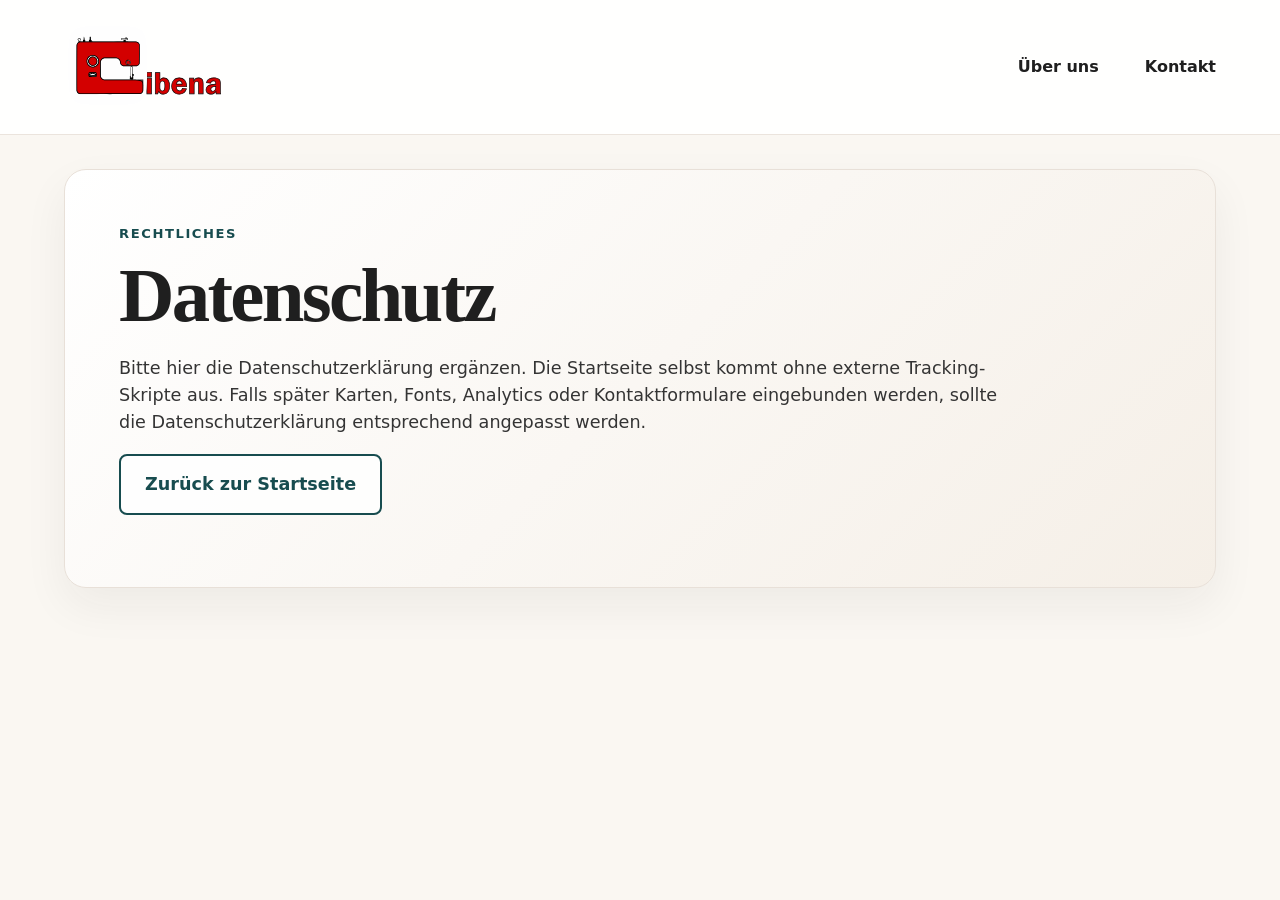
==== datenschutz.html @ ac2e609b "Bestand der Seite cibena.thss.online übernommen" ====
<!doctype html>
<html lang="de"><head><meta charset="utf-8"><meta name="viewport" content="width=device-width,initial-scale=1"><title>Datenschutz – Cibena</title><link rel="stylesheet" href="assets/css/styles.css"></head>
<body><header class="site-header"><a class="brand" href="index.html"><img src="assets/img/logo-cibena.svg" alt="Cibena"></a><nav class="main-nav"><a href="index.html#ueber-uns">Über uns</a><a href="index.html#kontakt">Kontakt</a></nav></header>
<main class="about"><section class="about-card"><p class="eyebrow">Rechtliches</p><h1>Datenschutz</h1><p>Bitte hier die Datenschutzerklärung ergänzen. Die Startseite selbst kommt ohne externe Tracking-Skripte aus. Falls später Karten, Fonts, Analytics oder Kontaktformulare eingebunden werden, sollte die Datenschutzerklärung entsprechend angepasst werden.</p><p><a class="btn btn-secondary" href="index.html">Zurück zur Startseite</a></p></section></main></body></html>
---- assets/css/styles.css ----
:root {
  --red: #d40000;
  --red-dark: #9f0000;
  --petrol: #174c4f;
  --petrol-soft: #e8f1f0;
  --cream: #faf7f2;
  --cream-2: #f5efe7;
  --surface: #ffffff;
  --text: #1f1f1f;
  --muted: #66615c;
  --border: #e8e0d8;
  --shadow: 0 20px 55px rgba(31, 31, 31, .10);
  --radius: 22px;
  --max: 1280px;
}

* { box-sizing: border-box; }
html { scroll-behavior: smooth; }
body {
  margin: 0;
  font-family: Inter, ui-sans-serif, system-ui, -apple-system, BlinkMacSystemFont, "Segoe UI", sans-serif;
  color: var(--text);
  background: var(--cream);
  line-height: 1.55;
}
img { max-width: 100%; height: auto; }
a { color: inherit; }

.site-header {
  position: sticky;
  top: 0;
  z-index: 20;
  display: flex;
  align-items: center;
  justify-content: space-between;
  gap: 32px;
  padding: 22px clamp(22px, 5vw, 68px);
  background: rgba(255, 255, 255, .92);
  backdrop-filter: blur(18px);
  border-bottom: 1px solid rgba(232, 224, 216, .85);
}
.brand img { width: 180px; display: block; }
.main-nav { display: flex; align-items: center; gap: clamp(18px, 4vw, 46px); font-weight: 700; }
.main-nav a { text-decoration: none; }
.main-nav a:not(.phone-button):hover { color: var(--red); }
.phone-button {
  display: inline-flex;
  align-items: center;
  gap: 10px;
  background: var(--petrol);
  color: #fff;
  padding: 14px 22px;
  border-radius: 8px;
  box-shadow: 0 10px 22px rgba(23, 76, 79, .18);
}

.hero {
  display: grid;
  grid-template-columns: minmax(0, 1fr) minmax(420px, .95fr);
  min-height: 610px;
  background: linear-gradient(90deg, #fff 0%, #fff 47%, rgba(255,255,255,.64) 55%, rgba(255,255,255,0) 68%), var(--cream);
  overflow: hidden;
}
.hero-copy {
  align-self: center;
  padding: clamp(46px, 7vw, 88px) clamp(22px, 5vw, 68px);
  max-width: 760px;
}
.eyebrow {
  margin: 0 0 12px;
  color: var(--petrol);
  font-size: .82rem;
  font-weight: 800;
  letter-spacing: .12em;
  text-transform: uppercase;
}
h1, h2, h3 {
  margin: 0;
  line-height: 1.05;
  letter-spacing: -.035em;
}
h1 {
  font-family: Georgia, "Times New Roman", serif;
  font-size: clamp(3rem, 7vw, 4.8rem);
  font-weight: 600;
  max-width: 720px;
}
h2 { font-size: clamp(2rem, 4vw, 3.6rem); }
h3 { font-size: clamp(2rem, 3vw, 3.1rem); color: var(--red); font-family: Georgia, "Times New Roman", serif; font-weight: 600; }
h4 { margin: 0 0 10px; color: var(--red); font-family: Georgia, "Times New Roman", serif; font-size: 1.25rem; }
.accent-line { width: 72px; height: 5px; margin: 28px 0; background: var(--red); border-radius: 999px; }
.hero-text { max-width: 640px; font-size: clamp(1.05rem, 2vw, 1.25rem); color: #2f2f2f; }
.hero-actions, .cta-actions { display: flex; flex-wrap: wrap; gap: 18px; margin-top: 30px; }
.btn {
  display: inline-flex;
  align-items: center;
  justify-content: center;
  min-height: 54px;
  padding: 15px 24px;
  border-radius: 8px;
  text-decoration: none;
  font-weight: 800;
  transition: transform .2s ease, box-shadow .2s ease, background .2s ease;
}
.btn:hover { transform: translateY(-2px); }
.btn-primary { background: var(--red); color: #fff; box-shadow: 0 12px 26px rgba(212,0,0,.18); }
.btn-primary:hover { background: var(--red-dark); }
.btn-secondary { border: 2px solid var(--petrol); color: var(--petrol); background: rgba(255,255,255,.82); }
.hero-image {
  min-height: 560px;
  background-image: url('../img/hero-workshop.jpg');
  background-size: cover;
  background-position: center;
}

.services { position: relative; padding: 0 clamp(20px, 5vw, 68px) 58px; margin-top: -22px; }
.wave {
  height: 74px;
  margin-inline: calc(clamp(20px, 5vw, 68px) * -1);
  background:
    radial-gradient(120% 80px at 15% 0%, transparent 72%, var(--petrol-soft) 72.5% 100%),
    linear-gradient(180deg, transparent 0 50%, var(--petrol-soft) 50% 100%);
  border-top: 3px solid rgba(23, 76, 79, .85);
  opacity: .92;
}
.section-head { max-width: var(--max); margin: 0 auto 24px; }
.section-head h2 { font-size: clamp(1.8rem, 3vw, 2.6rem); }
.service-tabs {
  max-width: var(--max);
  margin: 0 auto 18px;
  display: grid;
  grid-template-columns: repeat(3, 1fr);
  gap: 22px;
}
.service-card {
  position: relative;
  border: 2px solid var(--petrol);
  border-radius: 12px;
  background: rgba(255,255,255,.92);
  padding: 22px;
  display: grid;
  grid-template-columns: 72px 1fr;
  gap: 18px;
  align-items: center;
  text-align: left;
  font: inherit;
  color: var(--petrol);
  cursor: pointer;
  box-shadow: 0 14px 32px rgba(31,31,31,.07);
  transition: transform .2s ease, border .2s ease, color .2s ease, box-shadow .2s ease;
}
.service-card:hover { transform: translateY(-3px); box-shadow: 0 20px 45px rgba(31,31,31,.10); }
.service-card strong { display: block; margin-bottom: 7px; font-family: Georgia, "Times New Roman", serif; font-size: 1.35rem; line-height: 1.15; }
.service-card small { display: block; color: #303030; font-size: .96rem; line-height: 1.42; }
.service-card.is-active { border-color: var(--red); color: var(--red); }
.service-card.is-active::after {
  content: "";
  position: absolute;
  left: 50%;
  bottom: -17px;
  transform: translateX(-50%);
  border-left: 14px solid transparent;
  border-right: 14px solid transparent;
  border-top: 17px solid var(--red);
}
.icon-circle {
  width: 66px; height: 66px; border-radius: 50%; display: grid; place-items: center;
  background: var(--petrol-soft);
}
.service-card.is-active .icon-circle { background: rgba(212,0,0,.08); }
.icon-circle svg { width: 39px; height: 39px; fill: none; stroke: currentColor; stroke-width: 2.6; stroke-linecap: round; stroke-linejoin: round; }

.detail-shell { max-width: var(--max); margin: 0 auto; }
.detail-panel {
  display: grid;
  grid-template-columns: 1fr minmax(250px, 360px);
  gap: 30px;
  align-items: center;
  background: rgba(255,255,255,.95);
  border: 1px solid var(--border);
  border-radius: 14px;
  padding: clamp(24px, 4vw, 36px);
  box-shadow: var(--shadow);
  animation: fadeIn .28s ease both;
}
@keyframes fadeIn { from { opacity: 0; transform: translateY(8px); } to { opacity: 1; transform: none; } }
.detail-content > p { max-width: 820px; margin: 12px 0 24px; }
.info-grid { display: grid; grid-template-columns: repeat(3, 1fr); gap: 24px; margin: 24px 0 8px; }
.info-grid > div { padding-right: 20px; border-right: 1px solid var(--border); }
.info-grid > div:last-child { border-right: 0; }
ul, ol { margin: 0; padding-left: 1.25rem; }
li::marker { color: var(--red); }
.detail-image { width: 100%; max-height: 310px; object-fit: cover; border-radius: 18px; justify-self: end; }

.about { padding: 34px clamp(20px, 5vw, 68px) 66px; }
.about-card {
  max-width: var(--max);
  margin: 0 auto;
  padding: clamp(28px, 5vw, 54px);
  border-radius: var(--radius);
  background: linear-gradient(135deg, #fff, var(--cream-2));
  border: 1px solid var(--border);
  box-shadow: 0 18px 45px rgba(31,31,31,.06);
}
.about-card h2 { max-width: 770px; }
.about-card p:not(.eyebrow) { max-width: 900px; color: #343434; font-size: 1.1rem; }
.trust-list { display: flex; flex-wrap: wrap; gap: 12px; margin-top: 28px; }
.trust-list span { padding: 10px 14px; border: 1px solid var(--border); background: #fff; border-radius: 999px; color: var(--petrol); font-weight: 800; }

.contact-cta {
  max-width: var(--max);
  margin: 0 auto 52px;
  padding: clamp(28px, 5vw, 54px);
  display: grid;
  grid-template-columns: 120px 1fr auto;
  align-items: center;
  gap: 32px;
  background: rgba(255,255,255,.92);
  border: 1px solid var(--border);
  border-radius: var(--radius);
  box-shadow: var(--shadow);
}
.cta-icon { width: 110px; height: 110px; border-radius: 50%; background: rgba(212,0,0,.08); color: var(--red); display: grid; place-items: center; }
.cta-icon svg { width: 64px; fill: none; stroke: currentColor; stroke-width: 2.4; stroke-linecap: round; stroke-linejoin: round; }
.contact-cta h2 { font-family: Georgia, "Times New Roman", serif; font-weight: 600; font-size: clamp(2rem, 3vw, 3rem); }
.contact-cta p { color: #343434; font-size: 1.12rem; }

.footer { padding: 30px clamp(20px, 5vw, 68px) 26px; background: var(--cream-2); }
.footer-wave { height: 50px; margin: 0 calc(clamp(20px, 5vw, 68px) * -1) 40px; border-top: 2px solid rgba(177, 164, 150, .45); border-radius: 50% 50% 0 0 / 100% 100% 0 0; }
.footer-grid { max-width: var(--max); margin: 0 auto; display: grid; grid-template-columns: 1.3fr 1fr 1.05fr 1.15fr; gap: clamp(28px, 5vw, 62px); }
.footer h3 { color: var(--petrol); font-size: 1.35rem; font-family: Georgia, "Times New Roman", serif; margin-bottom: 18px; }
.footer h3::after { content: ""; display: block; width: 38px; height: 3px; background: var(--petrol); margin-top: 12px; border-radius: 99px; }
.footer-brand img { width: 178px; margin-bottom: 24px; }
.footer p, .footer li, .hours { color: #343434; }
.footer-links, .contact-list { list-style: none; padding: 0; margin: 0; }
.footer-links li { border-bottom: 1px solid var(--border); }
.footer-links a { display: block; padding: 14px 0; text-decoration: none; color: var(--petrol); font-weight: 800; }
.footer-links a:hover, .text-link:hover { color: var(--red); }
.contact-list li { margin-bottom: 18px; }
.contact-list strong { display: block; color: var(--text); }
.contact-list a { color: var(--petrol); font-weight: 800; text-decoration: none; }
.hours { margin: 0; }
.hours div { display: grid; grid-template-columns: 1fr 1fr; gap: 16px; margin-bottom: 18px; }
.hours dt { font-weight: 800; }
.hours dd { margin: 0; }
.hint { border-top: 1px solid var(--border); padding-top: 18px; }
.legal { max-width: var(--max); margin: 44px auto 0; padding-top: 22px; border-top: 1px solid var(--border); display: flex; justify-content: space-between; gap: 18px; color: #343434; }
.legal a { text-decoration: none; }
.legal a:hover { color: var(--red); }

@media (max-width: 1050px) {
  .hero { grid-template-columns: 1fr; background: #fff; }
  .hero-image { min-height: 420px; order: -1; }
  .service-tabs, .info-grid, .footer-grid { grid-template-columns: 1fr; }
  .detail-panel, .contact-cta { grid-template-columns: 1fr; }
  .detail-image { justify-self: stretch; }
  .info-grid > div { border-right: 0; border-bottom: 1px solid var(--border); padding: 0 0 18px; }
  .info-grid > div:last-child { border-bottom: 0; }
}
@media (max-width: 720px) {
  .site-header { position: static; align-items: flex-start; flex-direction: column; }
  .brand img { width: 150px; }
  .main-nav { width: 100%; flex-wrap: wrap; gap: 16px 24px; }
  .phone-button { width: 100%; justify-content: center; }
  h1 { font-size: clamp(3rem, 14vw, 4.6rem); }
  .hero-copy { padding-top: 38px; }
  .hero-image { min-height: 320px; }
  .service-card { grid-template-columns: 58px 1fr; padding: 18px; }
  .icon-circle { width: 54px; height: 54px; }
  .icon-circle svg { width: 32px; height: 32px; }
  .legal { flex-direction: column; }
}

/* Sicherstellen, dass inaktive SPA-Detailkacheln nicht sichtbar sind.
   Ohne diese Regel kann die display:grid-Regel das HTML-hidden-Attribut ueberstimmen. */
.detail-panel[hidden] {
  display: none !important;
}
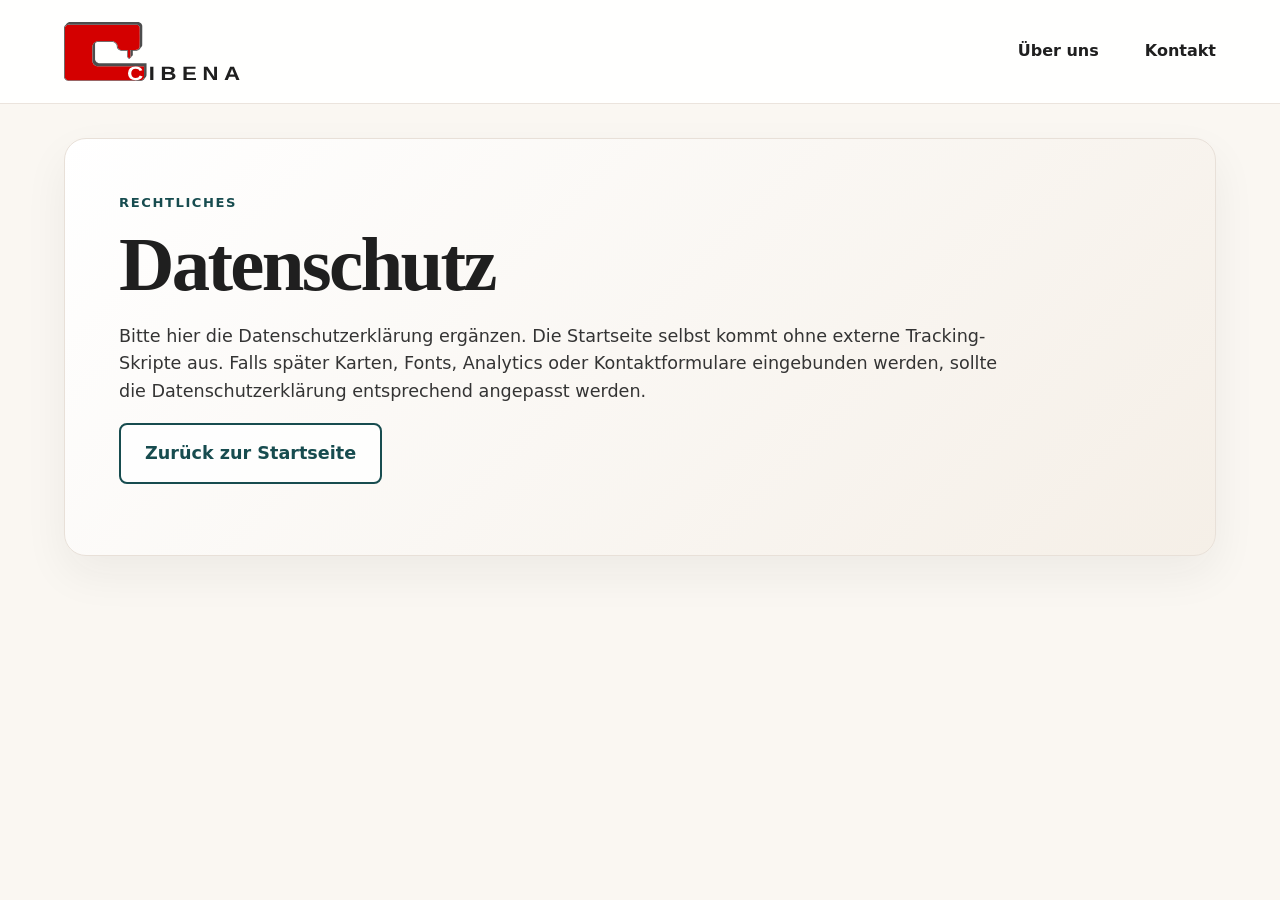
==== commit 3da10b3f: "Logo: vereinfachte Nähmaschine aus D:\Logos statt des detaillierten Logos" ====
--- a/datenschutz.html
+++ b/datenschutz.html
@@ -1,4 +1,4 @@
 <!doctype html>
 <html lang="de"><head><meta charset="utf-8"><meta name="viewport" content="width=device-width,initial-scale=1"><title>Datenschutz – Cibena</title><link rel="stylesheet" href="assets/css/styles.css"></head>
-<body><header class="site-header"><a class="brand" href="index.html"><img src="assets/img/logo-cibena.svg" alt="Cibena"></a><nav class="main-nav"><a href="index.html#ueber-uns">Über uns</a><a href="index.html#kontakt">Kontakt</a></nav></header>
+<body><header class="site-header"><a class="brand" href="index.html"><img src="assets/img/logo-cibena-neu.svg" alt="Cibena"></a><nav class="main-nav"><a href="index.html#ueber-uns">Über uns</a><a href="index.html#kontakt">Kontakt</a></nav></header>
 <main class="about"><section class="about-card"><p class="eyebrow">Rechtliches</p><h1>Datenschutz</h1><p>Bitte hier die Datenschutzerklärung ergänzen. Die Startseite selbst kommt ohne externe Tracking-Skripte aus. Falls später Karten, Fonts, Analytics oder Kontaktformulare eingebunden werden, sollte die Datenschutzerklärung entsprechend angepasst werden.</p><p><a class="btn btn-secondary" href="index.html">Zurück zur Startseite</a></p></section></main></body></html>
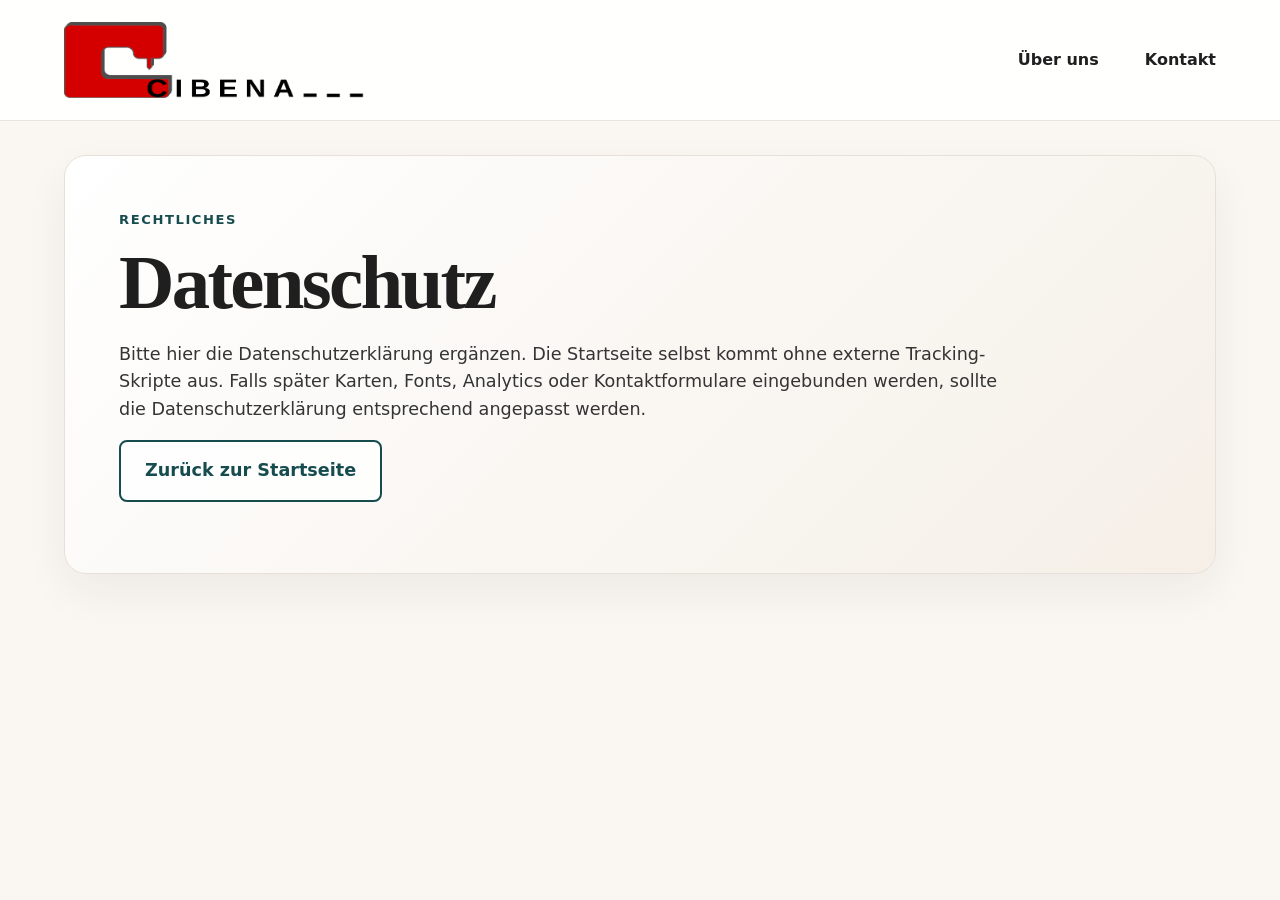
==== commit e0be7b8e: "Logo gegen neue Fassung (PNG) ausgetauscht" ====
--- a/datenschutz.html
+++ b/datenschutz.html
@@ -1,4 +1,4 @@
 <!doctype html>
 <html lang="de"><head><meta charset="utf-8"><meta name="viewport" content="width=device-width,initial-scale=1"><title>Datenschutz – Cibena</title><link rel="stylesheet" href="assets/css/styles.css"></head>
-<body><header class="site-header"><a class="brand" href="index.html"><img src="assets/img/logo-cibena-neu.svg" alt="Cibena"></a><nav class="main-nav"><a href="index.html#ueber-uns">Über uns</a><a href="index.html#kontakt">Kontakt</a></nav></header>
+<body><header class="site-header"><a class="brand" href="index.html"><img src="assets/img/logo-cibena.png" alt="Cibena"></a><nav class="main-nav"><a href="index.html#ueber-uns">Über uns</a><a href="index.html#kontakt">Kontakt</a></nav></header>
 <main class="about"><section class="about-card"><p class="eyebrow">Rechtliches</p><h1>Datenschutz</h1><p>Bitte hier die Datenschutzerklärung ergänzen. Die Startseite selbst kommt ohne externe Tracking-Skripte aus. Falls später Karten, Fonts, Analytics oder Kontaktformulare eingebunden werden, sollte die Datenschutzerklärung entsprechend angepasst werden.</p><p><a class="btn btn-secondary" href="index.html">Zurück zur Startseite</a></p></section></main></body></html>
--- a/assets/css/styles.css
+++ b/assets/css/styles.css
@@ -39,7 +39,7 @@
   backdrop-filter: blur(18px);
   border-bottom: 1px solid rgba(232, 224, 216, .85);
 }
-.brand img { width: 180px; display: block; }
+.brand img { width: 300px; display: block; }
 .main-nav { display: flex; align-items: center; gap: clamp(18px, 4vw, 46px); font-weight: 700; }
 .main-nav a { text-decoration: none; }
 .main-nav a:not(.phone-button):hover { color: var(--red); }
@@ -230,7 +230,7 @@
 .footer-grid { max-width: var(--max); margin: 0 auto; display: grid; grid-template-columns: 1.3fr 1fr 1.05fr 1.15fr; gap: clamp(28px, 5vw, 62px); }
 .footer h3 { color: var(--petrol); font-size: 1.35rem; font-family: Georgia, "Times New Roman", serif; margin-bottom: 18px; }
 .footer h3::after { content: ""; display: block; width: 38px; height: 3px; background: var(--petrol); margin-top: 12px; border-radius: 99px; }
-.footer-brand img { width: 178px; margin-bottom: 24px; }
+.footer-brand img { width: 288px; margin-bottom: 24px; }
 .footer p, .footer li, .hours { color: #343434; }
 .footer-links, .contact-list { list-style: none; padding: 0; margin: 0; }
 .footer-links li { border-bottom: 1px solid var(--border); }
@@ -259,7 +259,7 @@
 }
 @media (max-width: 720px) {
   .site-header { position: static; align-items: flex-start; flex-direction: column; }
-  .brand img { width: 150px; }
+  .brand img { width: 240px; }
   .main-nav { width: 100%; flex-wrap: wrap; gap: 16px 24px; }
   .phone-button { width: 100%; justify-content: center; }
   h1 { font-size: clamp(3rem, 14vw, 4.6rem); }
@@ -276,3 +276,8 @@
 .detail-panel[hidden] {
   display: none !important;
 }
+
+.region { padding-top: 0; }
+.region-cta { margin-top: 26px; }
+.about-card p.partner { margin-top: 26px; padding-top: 22px; border-top: 1px solid var(--border); font-size: 1.02rem; }
+.about-card p.partner a { color: var(--petrol); font-weight: 800; }
